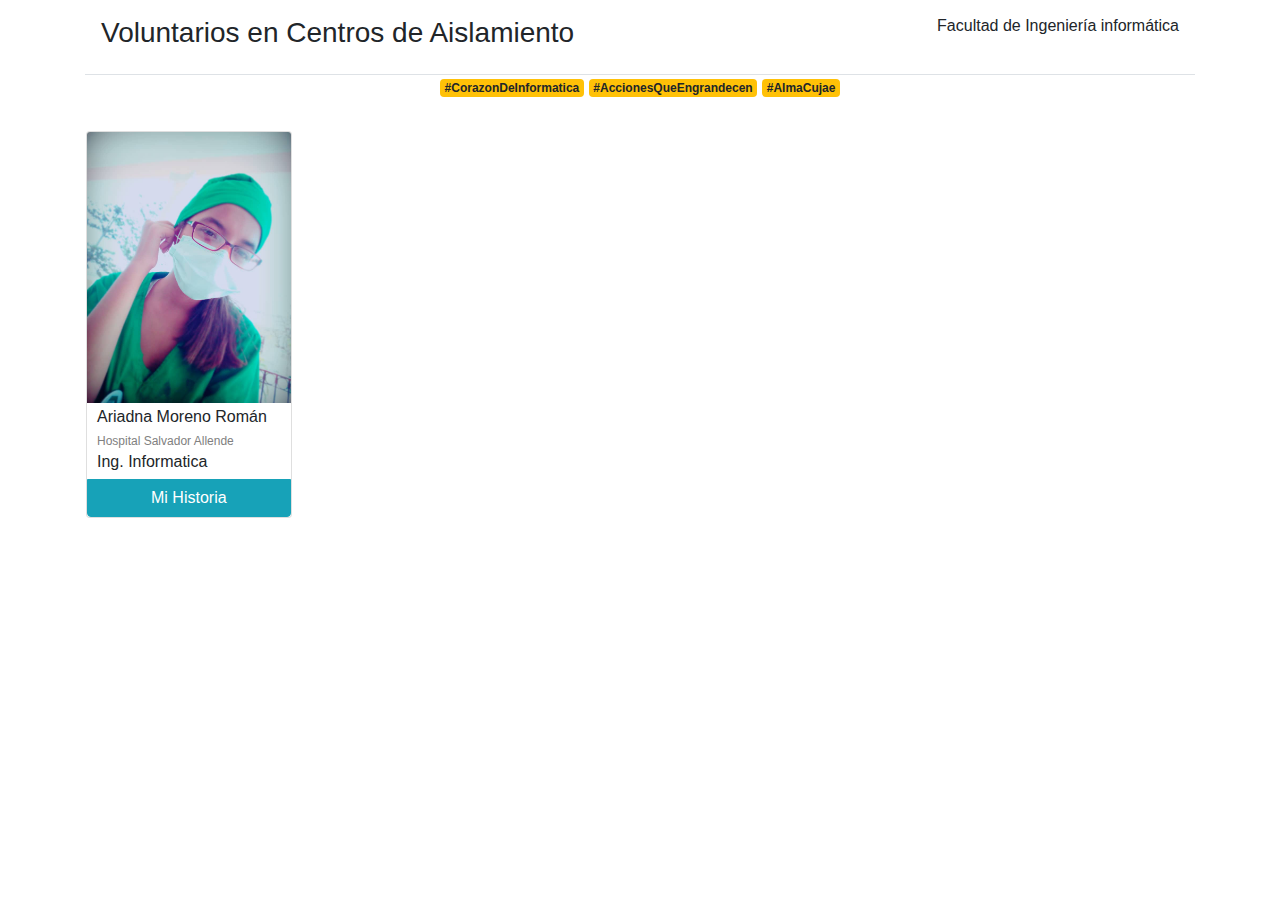
==== index.html @ fe9f52e2 "done" ====
<!DOCTYPE html>
<html lang="es">
<head>
    <meta charset="UTF-8">
    <meta name="description" content="Voluntarios en Centros de aislamiento COVID-19">
    <meta name="keywords" content="form js volunteers format whatsapp">
    <meta name="author" content="Claudia Sánchez García, CUJAE">
    <meta name="robots" content="noindex">
    <meta name="viewport" content="width=device-width, initial-scale=1, shrink-to-fit=no" >
    <title>Parte Diario</title>
    <link rel="stylesheet" href="modules/bootstrap/css/bootstrap.min.css" >
    <link rel="stylesheet">
    <link href="modules/font-awesome/css/font-awesome.min.css" rel="stylesheet">
    <link href="css/style.css" rel="stylesheet" >
</head>
<body>

<div class="container">
    <div class="modal-header">
        <h3>Voluntarios en Centros de Aislamiento</h3>
        <h6>Facultad de Ingeniería informática</h6>
    </div>
    <p class="text-center">
        <span class="badge badge-yellow">#CorazonDeInformatica</span>
        <span class="badge badge-yellow">#AccionesQueEngrandecen</span>
        <span class="badge badge-yellow">#AlmaCujae</span>
    </p>
    <div class="row">
        <div class="card-columns p-3" id="contenedor">
        </div>
    </div>

</div>

</body>
<footer>

</footer>

<script src="modules/jquery/js/jquery-3.3.1.js"></script>
<script src="modules/bootstrap/js/popper.min.js" ></script>
<script src="modules/bootstrap/js/bootstrap.min.js" ></script>
<script src="js/objetos.js"></script>
<script src="data/respuestas.js"></script>
<script src="js/script.js"></script>

</html>
---- css/style.css ----
.breadcrumb-item>a,
.breadcrumb-item>a:hover{
    color: #ffc107;
    font-weight: bold;
}
.respuesta {
    white-space: pre-line;
}
.header{
    margin: 10px 0;
    padding:15px 0;
    border-bottom: solid 2px lightgray ;
}
img#if {
   max-width: 50px;
    height: auto;
}
img.pic {
    width: 100%;
    height: auto;
}
.badge-yellow {
    background-color: #ffc107;
}
.btn:focus{
    box-shadow : none;
}
.card {
    padding: 0;
}

div.card-body{
    padding: 5px 10px 5px 10px;
}

.card-title{
    font-size: 16px;
    line-height: 18px;
}

.card-subtitle{
    font-size: 12px;
    color: grey;
}

.exp {
    border-radius: 0 0 .25rem .25rem;
}

@media (max-width: 33.9em) {
    .card-columns {
        column-count: 2;
    }
}

@media (min-width: 34em) {
    .card-columns {
        column-count: 2;
    }
}

@media (min-width: 48em) {
    .card-columns {
        column-count: 3;
    }
}
@media (min-width: 62em) {
    .card-columns {
        column-count: 4;
    }
}@media (min-width: 75em) {
    .card-columns {
        column-count: 5;
    }
}
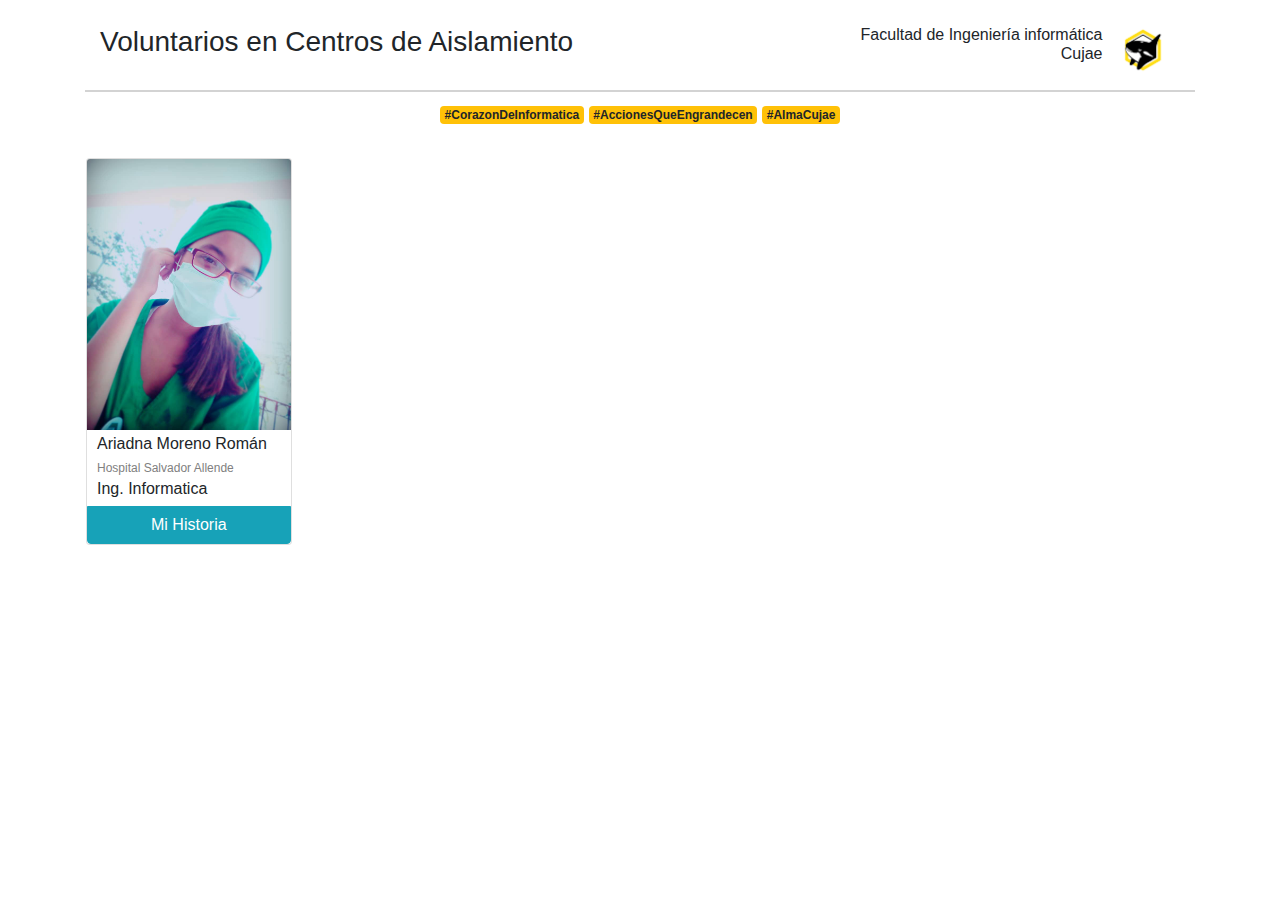
==== commit ed4f2450: "header" ====
--- a/index.html
+++ b/index.html
@@ -7,18 +7,20 @@
     <meta name="author" content="Claudia Sánchez García, CUJAE">
     <meta name="robots" content="noindex">
     <meta name="viewport" content="width=device-width, initial-scale=1, shrink-to-fit=no" >
-    <title>Parte Diario</title>
+    <title>FEU-INF GitHub</title>
     <link rel="stylesheet" href="modules/bootstrap/css/bootstrap.min.css" >
-    <link rel="stylesheet">
     <link href="modules/font-awesome/css/font-awesome.min.css" rel="stylesheet">
     <link href="css/style.css" rel="stylesheet" >
 </head>
 <body>
 
 <div class="container">
-    <div class="modal-header">
-        <h3>Voluntarios en Centros de Aislamiento</h3>
-        <h6>Facultad de Ingeniería informática</h6>
+    <div class="header row">
+        <h3 class="col-md-6 col-12">Voluntarios en Centros de Aislamiento</h3>
+        <h6 class="col-md-5 pr-0 col-10 text-right">Facultad de Ingeniería informática<br>Cujae</h6>
+        <div class="col-md-1 col-2">
+            <img  src="img/IF.png" id="if" alt="">
+        </div>
     </div>
     <p class="text-center">
         <span class="badge badge-yellow">#CorazonDeInformatica</span>
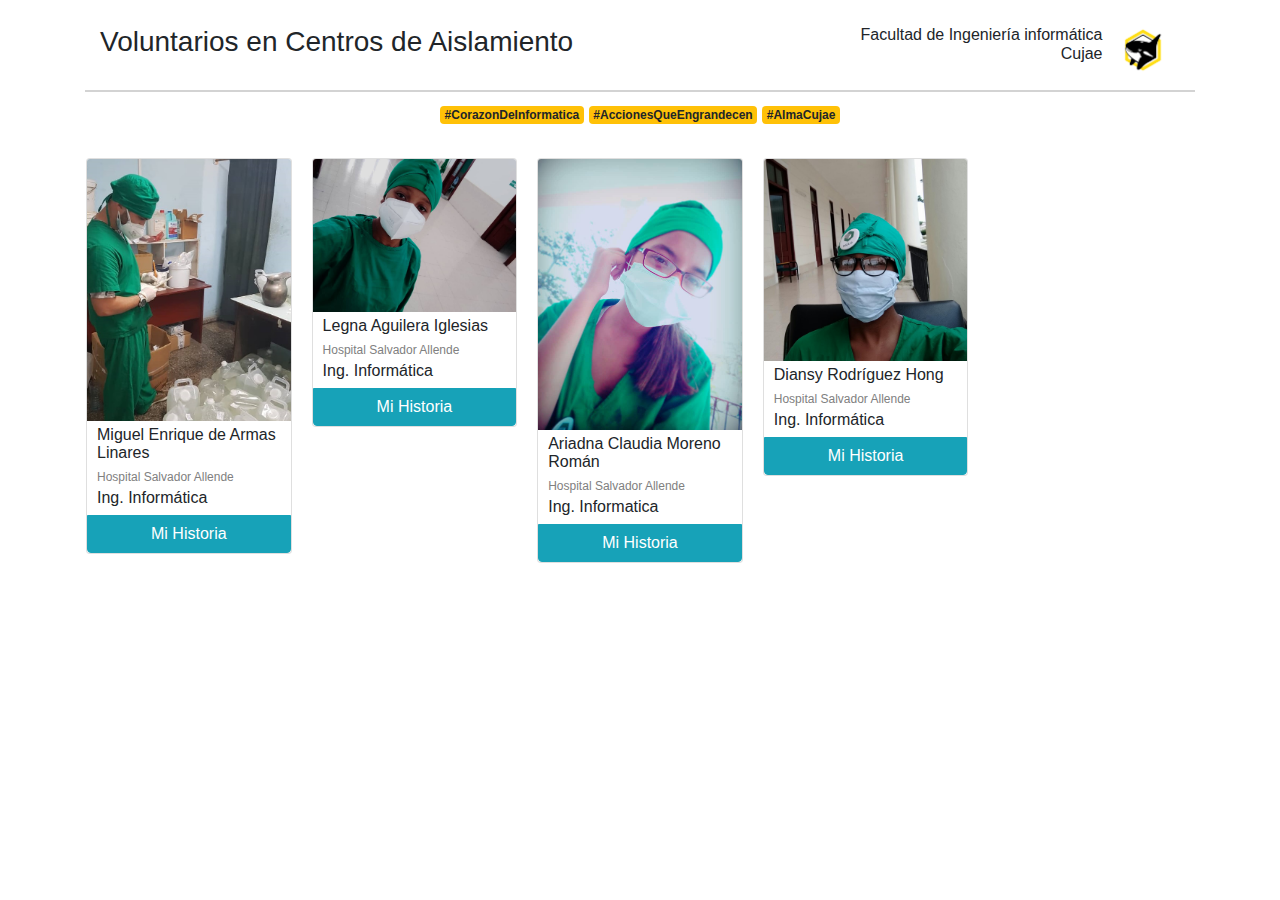
==== commit e2b413c8: "404" ====
--- a/index.html
+++ b/index.html
@@ -11,6 +11,7 @@
     <link rel="stylesheet" href="modules/bootstrap/css/bootstrap.min.css" >
     <link href="modules/font-awesome/css/font-awesome.min.css" rel="stylesheet">
     <link href="css/style.css" rel="stylesheet" >
+    <link rel="icon" type="image/png" href="/img/favicon.png"/>
 </head>
 <body>
 
@@ -23,9 +24,9 @@
         </div>
     </div>
     <p class="text-center">
-        <span class="badge badge-yellow">#CorazonDeInformatica</span>
-        <span class="badge badge-yellow">#AccionesQueEngrandecen</span>
-        <span class="badge badge-yellow">#AlmaCujae</span>
+        <span class="badge bg-yellow">#CorazonDeInformatica</span>
+        <span class="badge bg-yellow">#AccionesQueEngrandecen</span>
+        <span class="badge bg-yellow">#AlmaCujae</span>
     </p>
     <div class="row">
         <div class="card-columns p-3" id="contenedor">
--- a/css/style.css
+++ b/css/style.css
@@ -19,7 +19,7 @@
     width: 100%;
     height: auto;
 }
-.badge-yellow {
+.bg-yellow {
     background-color: #ffc107;
 }
 .btn:focus{
@@ -47,13 +47,13 @@
     border-radius: 0 0 .25rem .25rem;
 }
 
-@media (max-width: 33.9em) {
+@media (max-width: 20em) {
     .card-columns {
-        column-count: 2;
+        column-count: 1;
     }
 }
 
-@media (min-width: 34em) {
+@media (min-width: 21em) {
     .card-columns {
         column-count: 2;
     }
@@ -73,3 +73,13 @@
         column-count: 5;
     }
 }
+
+a.bg-yellow{
+    color: black;
+    border-color: black;
+}
+
+a.bg-yellow:hover{
+    background-color: #4e555b;
+    color: white;
+}
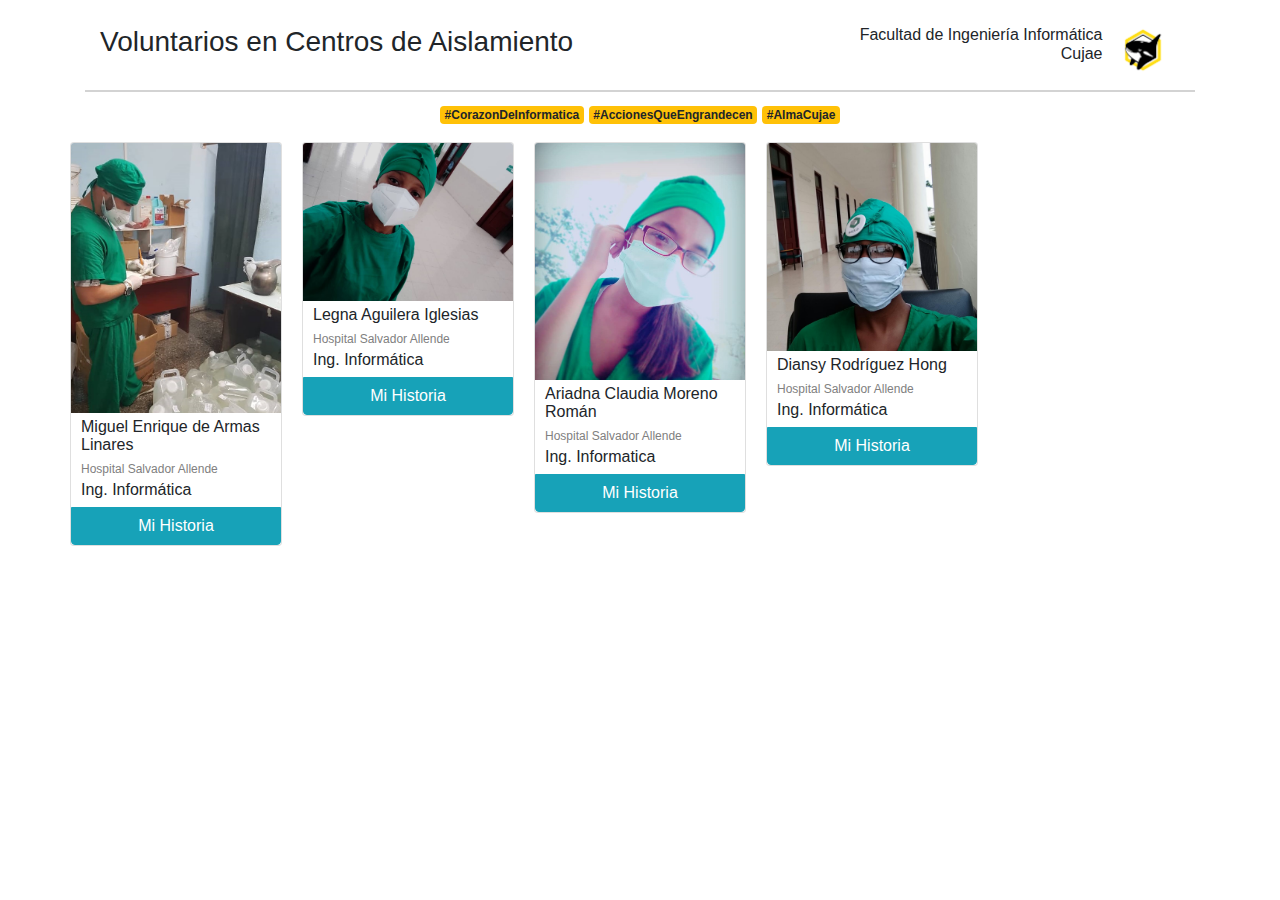
==== commit 5edf60b2: "ortografia" ====
--- a/index.html
+++ b/index.html
@@ -18,7 +18,7 @@
 <div class="container">
     <div class="header row">
         <h3 class="col-md-6 col-12">Voluntarios en Centros de Aislamiento</h3>
-        <h6 class="col-md-5 pr-0 col-10 text-right">Facultad de Ingeniería informática<br>Cujae</h6>
+        <h6 class="col-md-5 pr-0 col-10 text-right">Facultad de Ingeniería Informática<br>Cujae</h6>
         <div class="col-md-1 col-2">
             <img  src="img/IF.png" id="if" alt="">
         </div>
@@ -29,7 +29,7 @@
         <span class="badge bg-yellow">#AlmaCujae</span>
     </p>
     <div class="row">
-        <div class="card-columns p-3" id="contenedor">
+        <div class="card-columns" id="contenedor">
         </div>
     </div>
 
--- a/css/style.css
+++ b/css/style.css
@@ -18,6 +18,9 @@
 img.pic {
     width: 100%;
     height: auto;
+}
+#pic-cont{
+    max-width: 280px;
 }
 .bg-yellow {
     background-color: #ffc107;
@@ -83,3 +86,20 @@
     background-color: #4e555b;
     color: white;
 }
+
+.fa-yellow{
+    color: black;
+}
+
+.fa-yellow:hover{
+    color:  #ffc107;
+    border-color: #ffc107;
+}
+
+.share-icons>a{
+    padding: 2px 7px;
+}
+
+i.fa-yellow{
+    min-width: 20px;
+}
